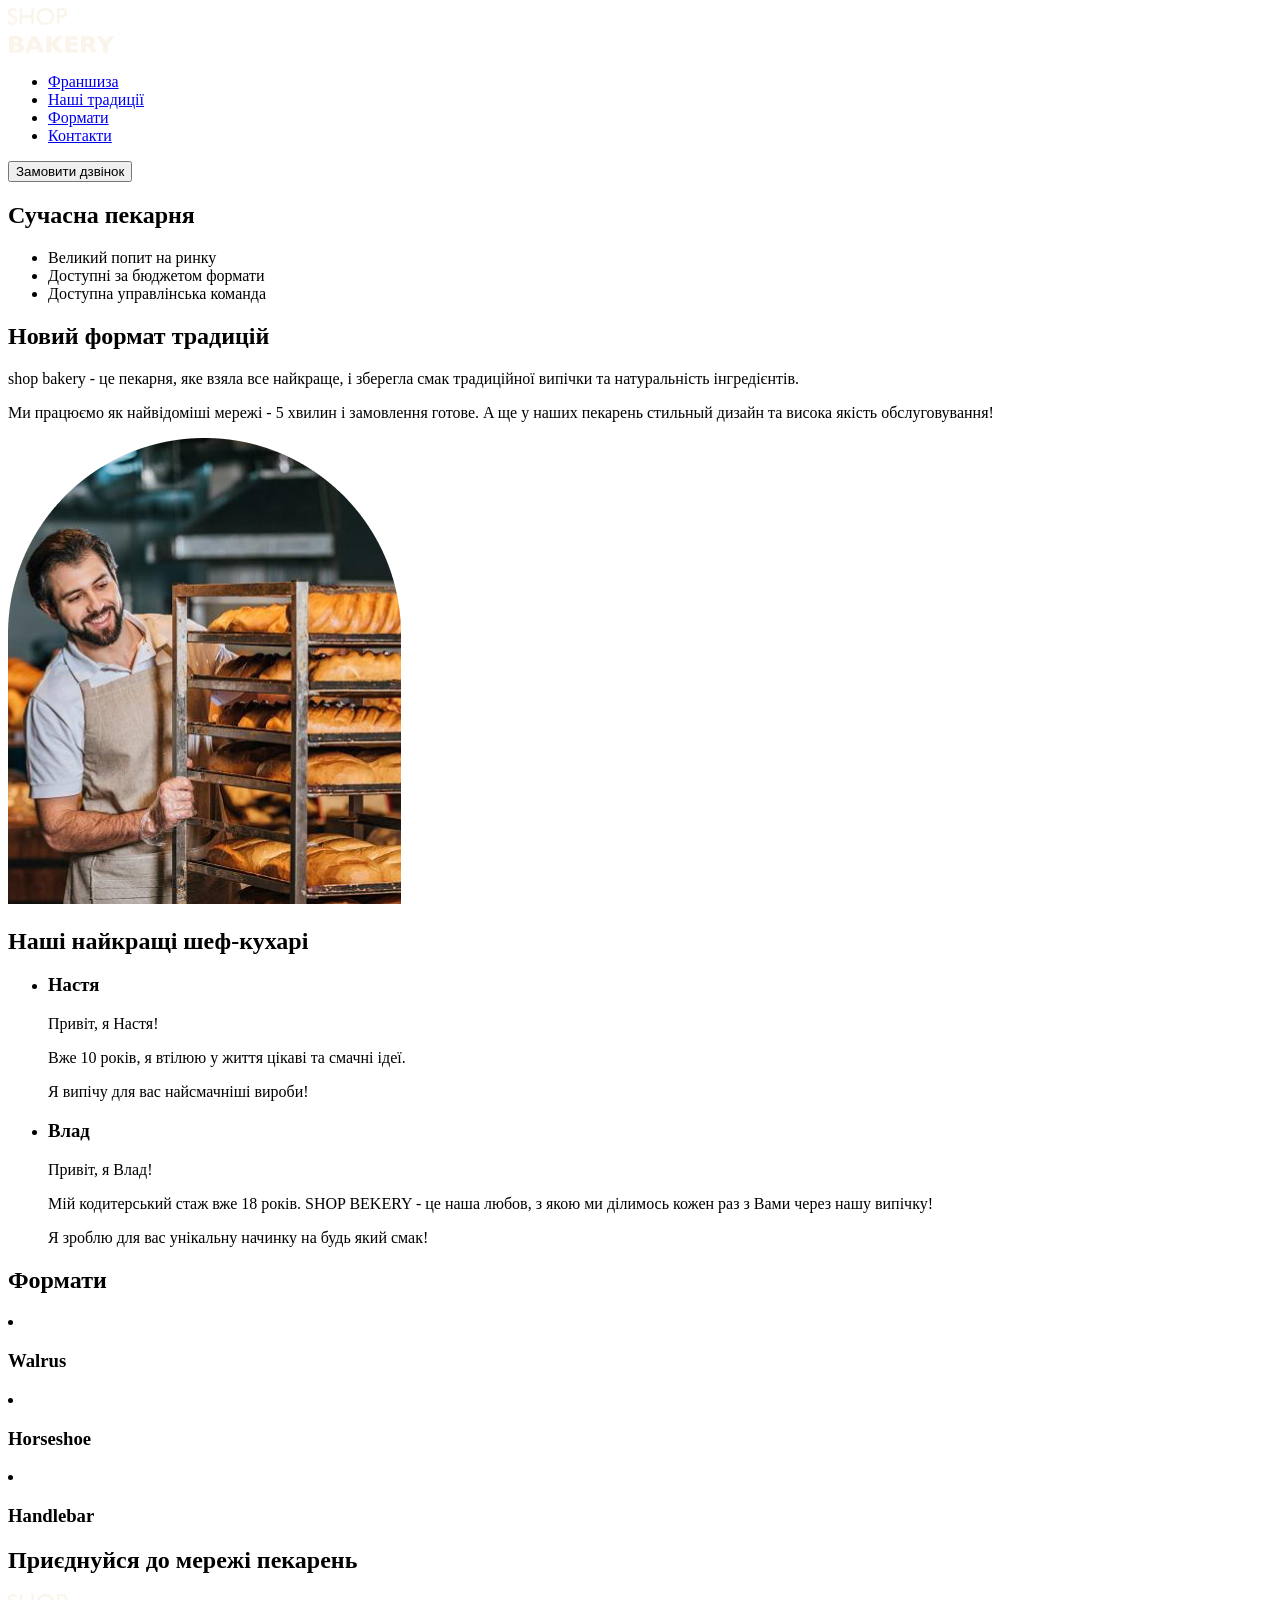
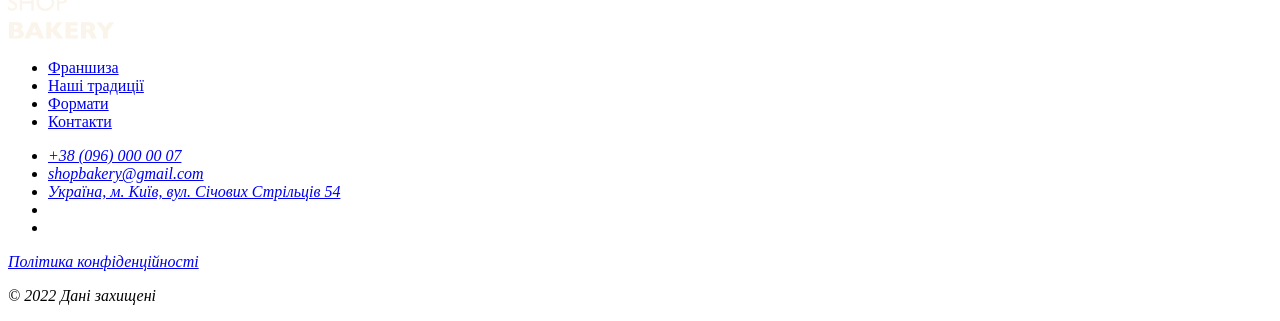
==== Index.html @ 9e2b278f "Add web-project" ====
<!doctype html>
<html lang="uk">
  <head>
    <meta charset="UTF-8" />
    <meta http-equiv="X-UA-Compatible" content="IE=edge" />
    <meta name="viewport" content="width=device-width, initial-scale=1.0" />
    <title>Document</title>
  </head>
  <body>
    <header>
      <nav>
        <a href="#">
          <img src="./Images/logo.svg" alt="Логотип сучасної пекарні" />
        </a>
        <ul>
          <li><a href="#">Франшиза</a></li>
          <li><a href="#">Наші традиції</a></li>
          <li><a href="#">Формати</a></li>
          <li><a href="#">Контакти</a></li>
        </ul>
      </nav>
      <button type="button">Замовити дзвінок</button>
    </header>
    <main>
      <section>
        <h1>Сучасна пекарня</h1>
      </section>
      <section>
        <ul>
          <li>Великий попит на ринку</li>
          <li>Доступні за бюджетом формати</li>
          <li>Доступна управлінська команда</li>
        </ul>
        <h2>Новий формат традицій</h2>
        <p>
          <span>shop bakery</span> - це пекарня, яке взяла все найкраще, і
          зберегла смак традиційної випічки та натуральність інгредієнтів.
        </p>
        <p>
          Ми працюємо як найвідоміші мережі -
          <span>5 хвилин і замовлення готове</span>. A ще у наших пекарень
          стильный дизайн та висока якість обслуговування!
        </p>
        <img
          src="Images/baker-man.jpg"
          alt="Чоловік пекар дивиться на батони із посмішкою"
        />
      </section>
      <section>
        <h2>Наші найкращі шеф-кухарі</h2>
        <ul>
          <li>
            <article>
              <h3>Настя</h3>
              <p>Привіт, я Настя!</p>
              <p>Вже 10 років, я втілюю у життя цікаві та смачні ідеї.</p>
              <p>Я випічу для вас найсмачніші вироби!</p>
            </article>
          </li>
          <li>
            <article>
              <h3>Влад</h3>
              <p>Привіт, я Влад!</p>
              <p>
                Мій кодитерський стаж вже 18 років. SHOP BEKERY - це наша любов,
                з якою ми ділимось кожен раз з Вами через нашу випічку!
              </p>
              <p>Я зроблю для вас унікальну начинку на будь який смак!</p>
            </article>
          </li>
        </ul>
      </section>
      <section>
        <h2>Формати</h2>
        <li>
          <article>
            <h3 lang="en">Walrus</h3>
          </article>
        </li>
        <li>
          <article>
            <h3 lang="en">Horseshoe</h3>
          </article>
        </li>
        <li>
          <article>
            <h3 lang="en">Handlebar</h3>
          </article>
        </li>
      </section>
      <section>
        <h2>Приєднуйся до мережі пекарень</h2>
      </section>
    </main>
    <footer>
      <nav>
        <a href="#">
          <img src="./Images/logo.svg" alt="Логотип сучасної пекарні" />
        </a>
        <ul>
          <li><a href="#">Франшиза</a></li>
          <li><a href="#">Наші традиції</a></li>
          <li><a href="#">Формати</a></li>
          <li><a href="#">Контакти</a></li>
        </ul>
      </nav>
      <address>
        <ul>
          <li><a href="tel:+380960000007">+38 (096) 000 00 07</a></li>
          <li>
            <a href="mailto:shopbakery@gmail.com">shopbakery@gmail.com</a>
          </li>
          <li>
            <a href="https://maps.app.goo.gl/pnP8yZ31akV4FsX86" target="_blank"
              >Україна, м. Київ, вул. Січових Стрільців 54</a
            >
          </li>
          <li>
            <a href="#">
              <!-- facebook icon -->
            </a>
          </li>
          <li>
            <a href="#">
              <!-- instagram icon -->
            </a>
          </li>
        </ul>
        <a href="#" target="_blank">Політика конфіденційності</a>
        <p>© 2022 Дані захищені</p>
      </address>
    </footer>
  </body>
</html>
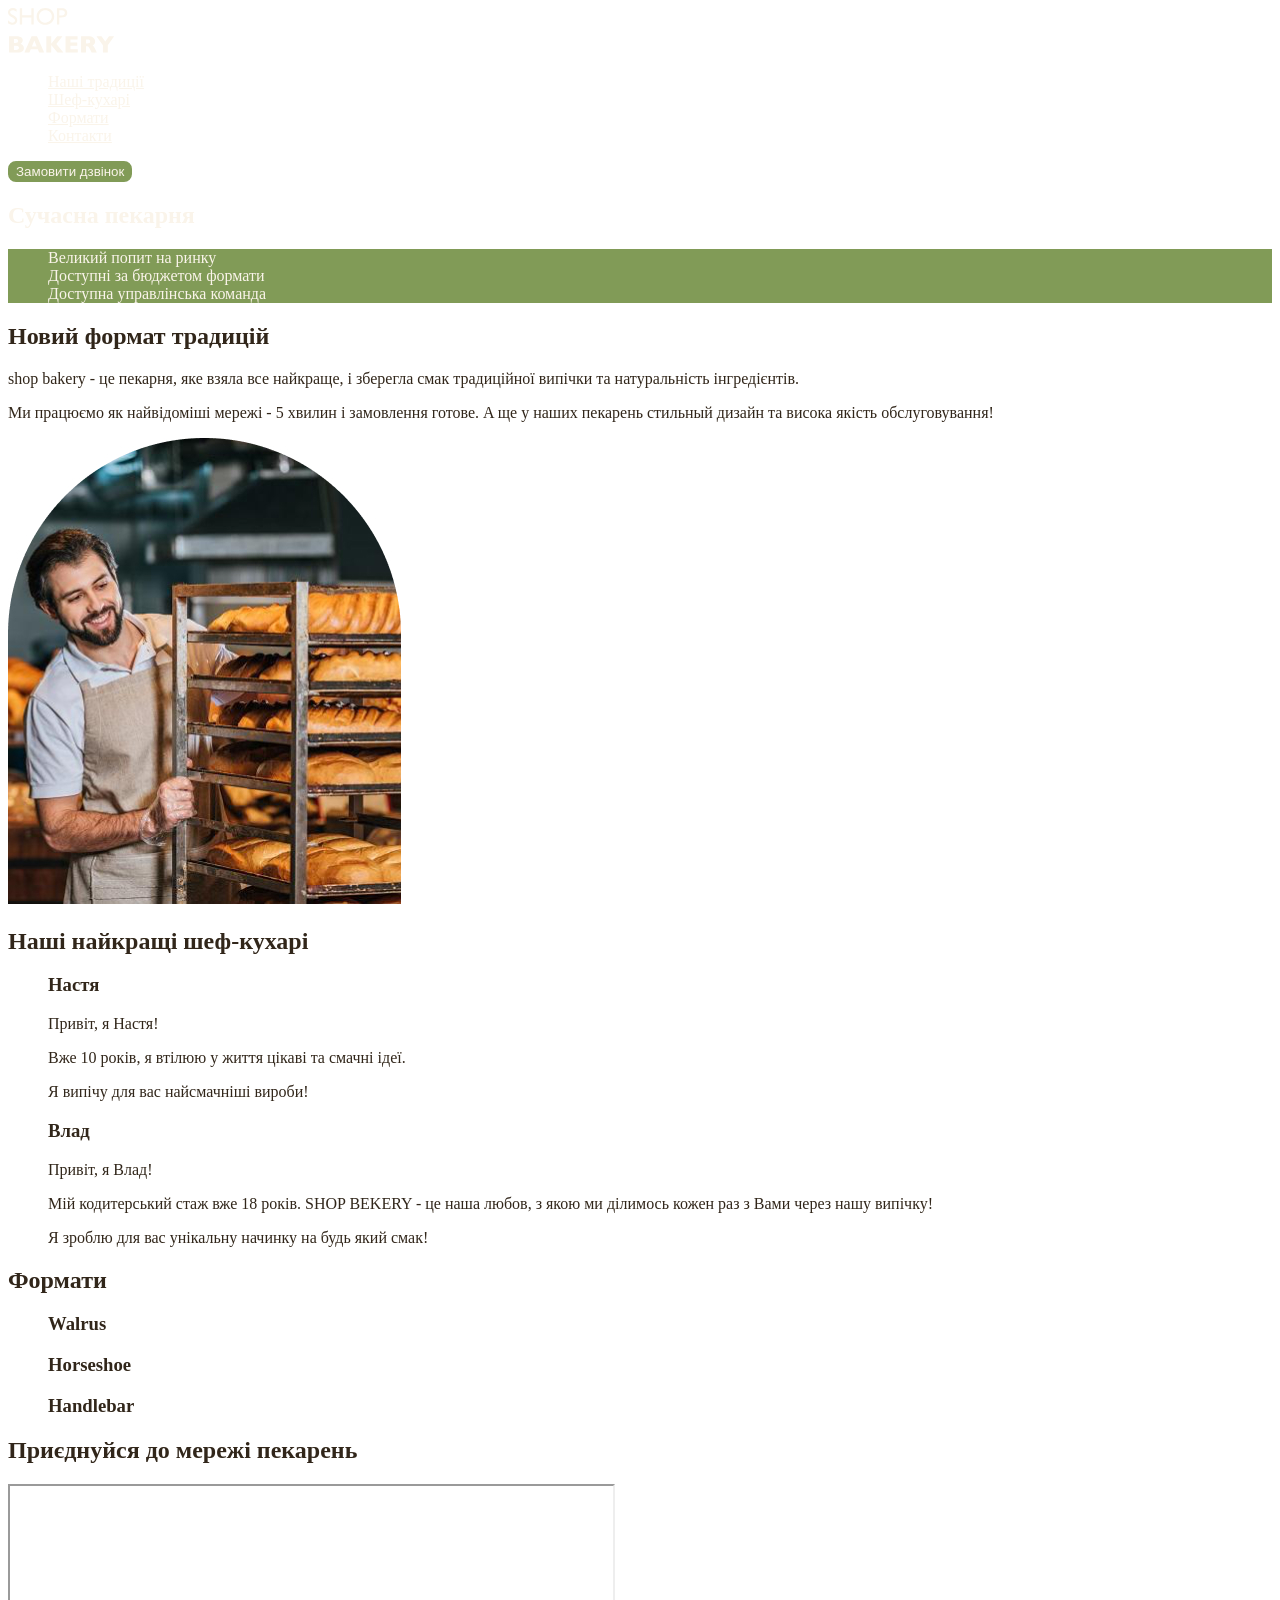
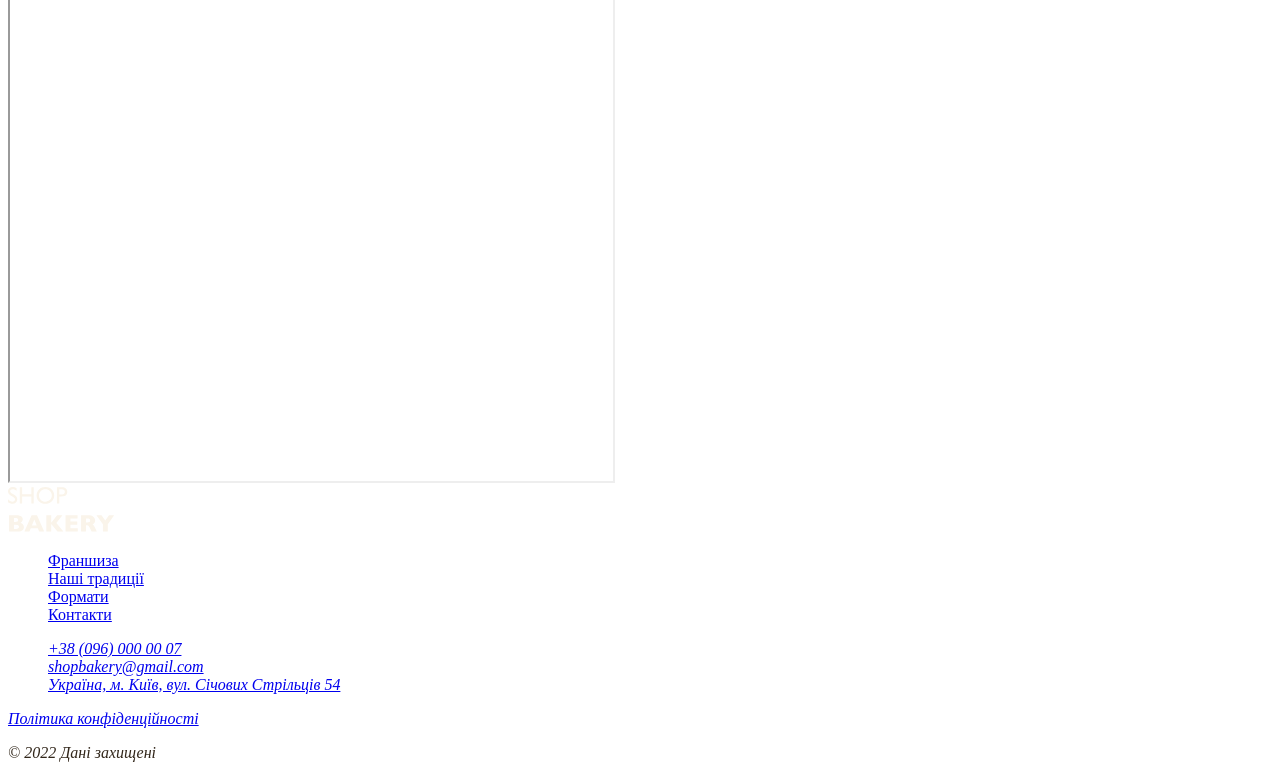
==== commit 1b2d3911: "Add styles.css and css variables" ====
--- a/Index.html
+++ b/Index.html
@@ -4,34 +4,35 @@
     <meta charset="UTF-8" />
     <meta http-equiv="X-UA-Compatible" content="IE=edge" />
     <meta name="viewport" content="width=device-width, initial-scale=1.0" />
-    <title>Document</title>
+    <title>Сучасна пекарня</title>
+    <link rel="stylesheet" href="./css/styles.css" />
   </head>
   <body>
     <header>
       <nav>
-        <a href="#">
+        <a href="/">
           <img src="./Images/logo.svg" alt="Логотип сучасної пекарні" />
         </a>
         <ul>
-          <li><a href="#">Франшиза</a></li>
-          <li><a href="#">Наші традиції</a></li>
-          <li><a href="#">Формати</a></li>
-          <li><a href="#">Контакти</a></li>
+          <li><a class="link" href="#traditions-section">Наші традиції</a></li>
+          <li><a class="link" href="#chefs-section">Шеф-кухарі</a></li>
+          <li><a class="link" href="#formats-section">Формати</a></li>
+          <li><a class="link" href="#contact-section">Контакти</a></li>
         </ul>
       </nav>
-      <button type="button">Замовити дзвінок</button>
+      <button class="button" type="button">Замовити дзвінок</button>
     </header>
     <main>
-      <section>
-        <h1>Сучасна пекарня</h1>
+      <section class="main-section">
+        <h1 class="hero-title"><span>Сучасна</span> пекарня</h1>
       </section>
-      <section>
-        <ul>
+      <section id="traditions-section">
+        <ul class="advantages-list">
           <li>Великий попит на ринку</li>
           <li>Доступні за бюджетом формати</li>
           <li>Доступна управлінська команда</li>
         </ul>
-        <h2>Новий формат традицій</h2>
+        <h2 class="section-title">Новий формат традицій</h2>
         <p>
           <span>shop bakery</span> - це пекарня, яке взяла все найкраще, і
           зберегла смак традиційної випічки та натуральність інгредієнтів.
@@ -46,8 +47,10 @@
           alt="Чоловік пекар дивиться на батони із посмішкою"
         />
       </section>
-      <section>
-        <h2>Наші найкращі шеф-кухарі</h2>
+      <section id="chefs-section">
+        <h2 class="section-title">
+          Наші найкращі <span class="accent">шеф-кухарі</span>
+        </h2>
         <ul>
           <li>
             <article>
@@ -70,26 +73,36 @@
           </li>
         </ul>
       </section>
-      <section>
-        <h2>Формати</h2>
-        <li>
-          <article>
-            <h3 lang="en">Walrus</h3>
-          </article>
-        </li>
-        <li>
-          <article>
-            <h3 lang="en">Horseshoe</h3>
-          </article>
-        </li>
-        <li>
-          <article>
-            <h3 lang="en">Handlebar</h3>
-          </article>
-        </li>
+      <section id="formats-section">
+        <h2 class="section-title">Формати</h2>
+        <ul>
+          <li>
+            <article>
+              <h3 lang="en">Walrus</h3>
+            </article>
+          </li>
+          <li>
+            <article>
+              <h3 lang="en">Horseshoe</h3>
+            </article>
+          </li>
+          <li>
+            <article>
+              <h3 lang="en">Handlebar</h3>
+            </article>
+          </li>
+        </ul>
       </section>
-      <section>
-        <h2>Приєднуйся до мережі пекарень</h2>
+      <section id="contact-section">
+        <h2 class="section-title">Приєднуйся до мережі пекарень</h2>
+        <iframe
+          src="https://www.google.com/maps/embed?pb=!1m18!1m12!1m3!1d2731.998904608772!2d30.48869837655743!3d50.45667757159345!2m3!1f0!2f0!3f0!3m2!1i1024!2i768!4f13.1!3m3!1m2!1s0x40d4ce637c006b2d%3A0xaf86385f19996ff0!2z0LLRg9C70LjRhtGPINCh0ZbRh9C-0LLQuNGFINCh0YLRgNGW0LvRjNGG0ZbQsiwgNTQsINCa0LjRl9CyLCAwMjAwMA!5e1!3m2!1suk!2sua!4v1795536790290!5m2!1suk!2sua"
+          width="603"
+          height="595"
+          allowfullscreen=""
+          loading="lazy"
+          referrerpolicy="no-referrer-when-downgrade"
+        ></iframe>
       </section>
     </main>
     <footer>
@@ -127,7 +140,7 @@
           </li>
         </ul>
         <a href="#" target="_blank">Політика конфіденційності</a>
-        <p>© 2022 Дані захищені</p>
+        <p>&copy; 2022 Дані захищені</p>
       </address>
     </footer>
   </body>
--- a/css/styles.css
+++ b/css/styles.css
@@ -0,0 +1,55 @@
+:root {
+  --color-primary-dark: #31261a;
+  --color-primary-light: #faf4ea;
+  --color-brand-light: #819b57;
+  --color-brand-dark: #465929;
+}
+
+/* Base */
+body {
+  color: var(--color-primary-dark);
+}
+ul {
+  list-style-type: none;
+}
+
+/* Button */
+.button {
+  color: var(--color-primary-light);
+  background-color: var(--color-brand-light);
+  border: 2px solid var(--color-brand-light);
+  border-radius: 8px;
+  cursor: pointer;
+}
+
+.button:hover {
+  color: var(--color-brand-dark);
+  background-color: transparent;
+}
+
+/* Link */
+.link {
+  color: var(--color-primary-light);
+}
+
+.link:hover {
+  color: var(--color-brand-light);
+}
+/* Hero section */
+.hero-title {
+  color: var(--color-primary-light);
+}
+
+.hero-title .accent {
+  color: var(--color-brand-light); /*HEX value */
+}
+
+/* Advantages section*/
+.advantages-list {
+  color: var(--color-primary-light);
+  background-color: var(--color-brand-light);
+}
+
+.section-title.accent {
+  color: var(--color-brand-dark);
+}
